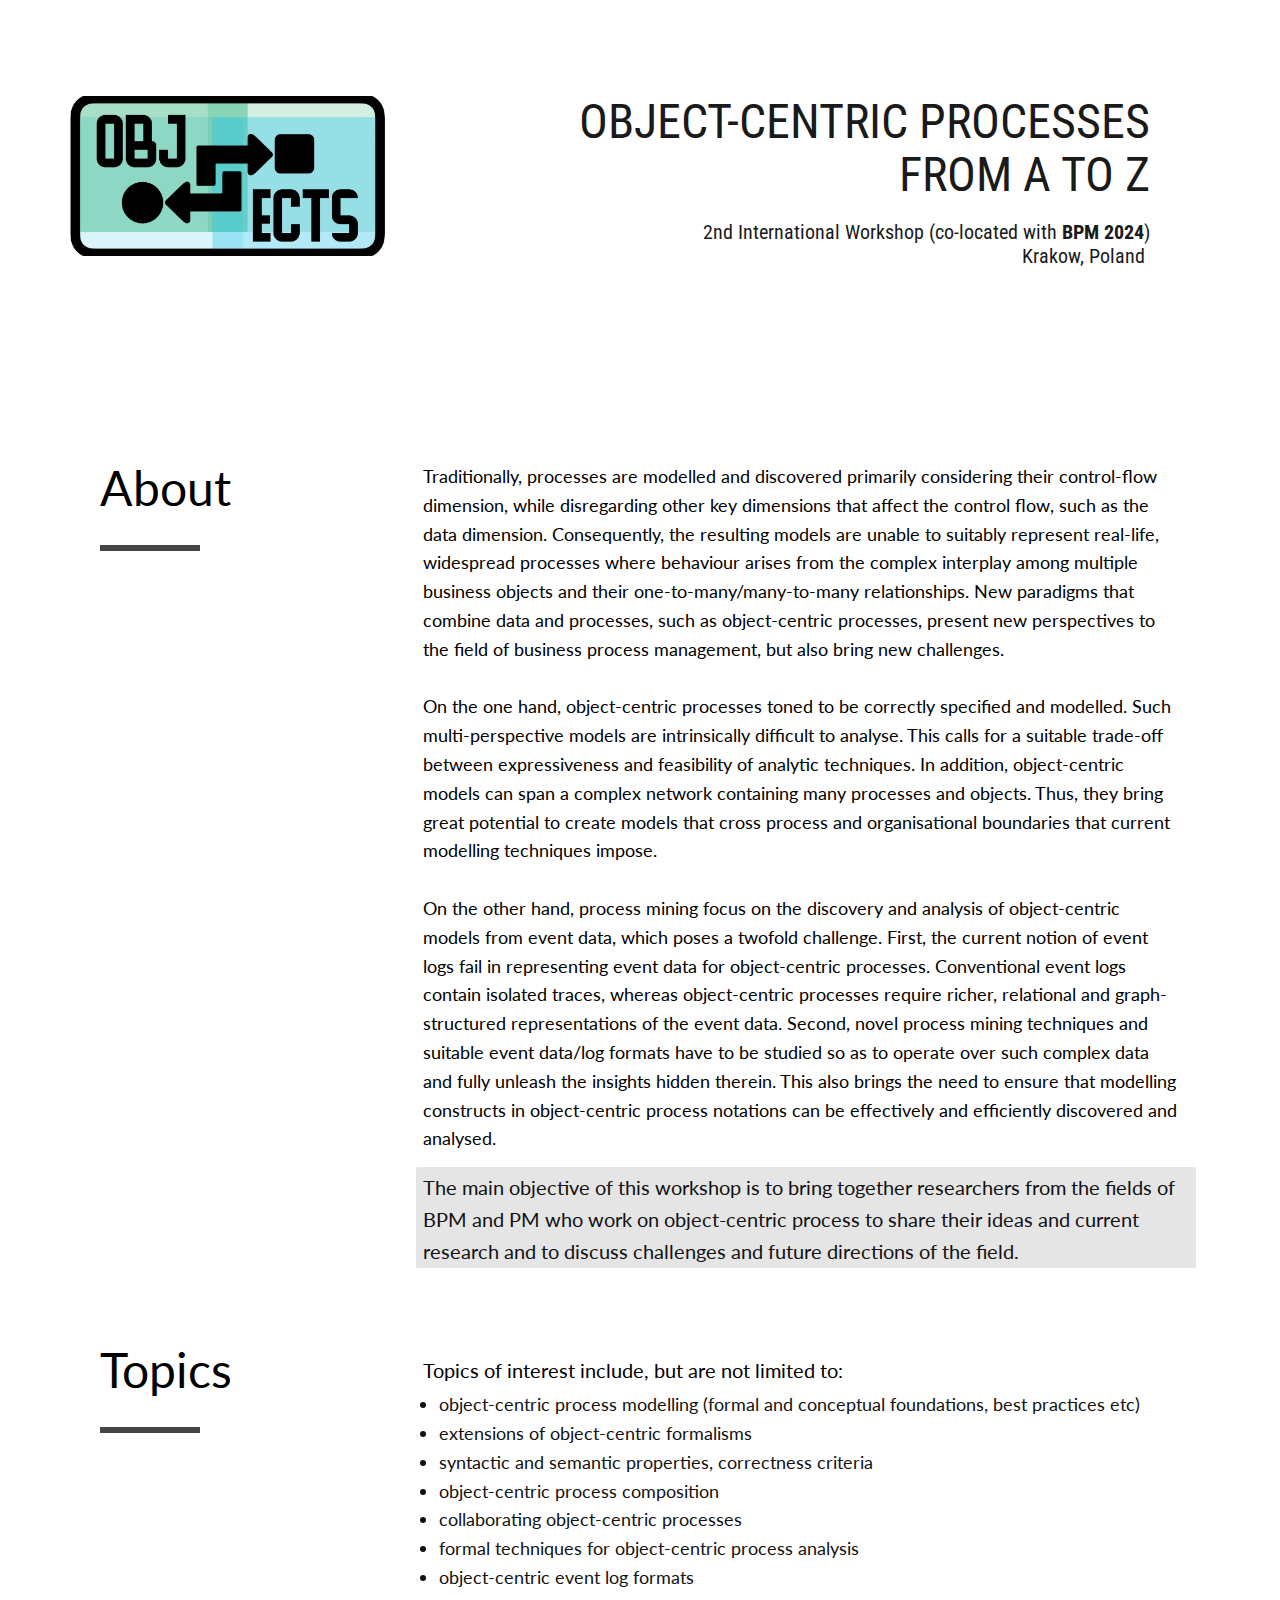
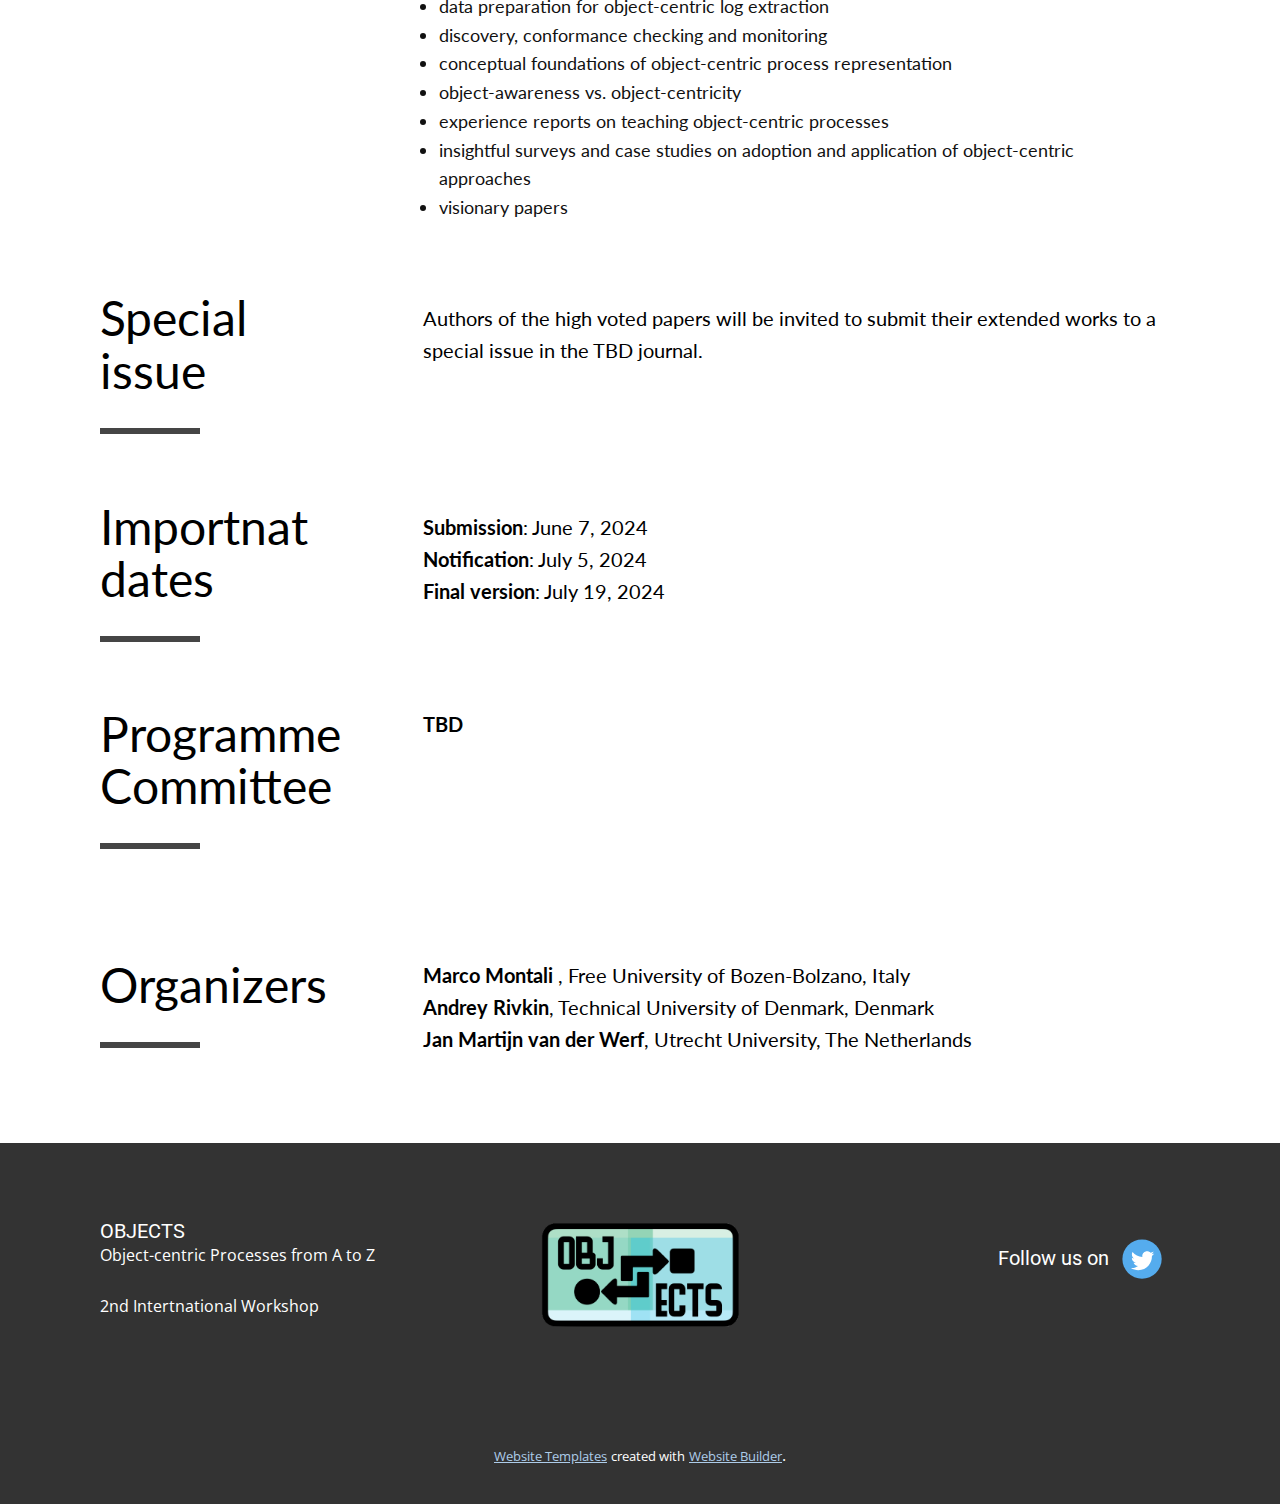
==== index.html @ bb9ee800 "objects webpage" ====
<!DOCTYPE html>
<html style="font-size: 16px;" lang="en"><head>
    <meta name="viewport" content="width=device-width, initial-scale=1.0">
    <meta charset="utf-8">
    <meta name="keywords" content="Object-centric processes from A to Z, About, Topics, Submission and publication, Special issue, Importnat dates, Importnat dates, ProgrammeCommittee, Organizers">
    <meta name="description" content="">
    <title>Home</title>
    <link rel="stylesheet" href="nicepage.css" media="screen">
<link rel="stylesheet" href="Home.css" media="screen">
    <script class="u-script" type="text/javascript" src="jquery.js" defer=""></script>
    <script class="u-script" type="text/javascript" src="nicepage.js" defer=""></script>
    <meta name="generator" content="Nicepage 5.3.2, nicepage.com">
    <link id="u-theme-google-font" rel="stylesheet" href="https://fonts.googleapis.com/css?family=Roboto:100,100i,300,300i,400,400i,500,500i,700,700i,900,900i|Open+Sans:300,300i,400,400i,500,500i,600,600i,700,700i,800,800i">
    <link id="u-page-google-font" rel="stylesheet" href="https://fonts.googleapis.com/css?family=Roboto+Condensed:300,300i,400,400i,700,700i|Lato:100,100i,300,300i,400,400i,700,700i,900,900i">
    
    
    
    
    
    
    
    
    
    <script type="application/ld+json">{
		"@context": "http://schema.org",
		"@type": "Organization",
		"name": "",
		"logo": "images/logo.png",
		"sameAs": [
				"https://facebook.com/name",
				"https://twitter.com/name",
				"https://www.instagram.com/name",
				"https://twitter.com/objects2023"
		]
}</script>
    <meta name="theme-color" content="#478ac9">
    <meta name="twitter:site" content="@">
    <meta name="twitter:card" content="summary_large_image">
    <meta name="twitter:title" content="Home">
    <meta name="twitter:description" content="">
    <meta property="og:title" content="Home">
    <meta property="og:type" content="website">
  </head>
  <body class="u-body u-xl-mode" data-lang="en">
    <section class="u-align-center u-clearfix u-section-1" id="sec-e2fb">
      <div class="u-clearfix u-sheet u-valign-middle-lg u-valign-middle-md u-valign-middle-xl u-sheet-1">
        <div class="u-clearfix u-expanded-width u-gutter-100 u-layout-wrap u-layout-wrap-1">
          <div class="u-layout" style="">
            <div class="u-layout-row" style="">
              <div class="u-align-left u-container-style u-layout-cell u-left-cell u-size-12-md u-size-12-sm u-size-12-xs u-size-18-lg u-size-18-xl u-size-xs-60 u-layout-cell-1" src="">
                <div class="u-container-layout u-container-layout-1" src="">
                  <img class="u-image u-image-1" src="images/logo.jpg" data-image-width="1723" data-image-height="901">
                </div>
              </div>
              <div class="u-align-right u-container-style u-layout-cell u-right-cell u-size-42-lg u-size-42-xl u-size-48-md u-size-48-sm u-size-48-xs u-size-xs-60 u-white u-layout-cell-2">
                <div class="u-container-layout u-container-layout-2">
                  <h2 class="u-custom-font u-font-roboto-condensed u-text u-text-default-lg u-text-default-md u-text-default-xl u-text-grey-90 u-text-1">Object-centric processes from A to Z</h2>
                  <h5 class="u-custom-font u-font-roboto-condensed u-text u-text-default-lg u-text-default-md u-text-default-sm u-text-default-xl u-text-grey-90 u-text-2">2nd International Workshop (co-located with <span style="font-weight: 700;">BPM 2024</span>)<br>Krakow, Poland&nbsp;
                  </h5>
                </div>
              </div>
            </div>
          </div>
        </div>
      </div>
    </section>
    <section class="u-clearfix u-section-2" id="sec-44ec">
      <div class="u-clearfix u-sheet u-sheet-1">
        <div class="u-clearfix u-expanded-width u-gutter-0 u-layout-wrap u-layout-wrap-1">
          <div class="u-layout">
            <div class="u-layout-row">
              <div class="u-container-style u-layout-cell u-left-cell u-size-17-xl u-size-19-lg u-size-19-md u-size-19-sm u-size-19-xs u-white u-layout-cell-1">
                <div class="u-container-layout u-container-layout-1">
                  <h2 class="u-custom-font u-font-lato u-text u-text-black u-text-1">About</h2>
                  <div class="u-border-6 u-border-grey-dark-1 u-line u-line-horizontal u-line-1"></div>
                </div>
              </div>
              <div class="u-container-style u-layout-cell u-right-cell u-size-41-lg u-size-41-md u-size-41-sm u-size-41-xs u-size-43-xl u-white u-layout-cell-2">
                <div class="u-container-layout u-container-layout-2">
                  <p class="u-custom-font u-font-lato u-text u-text-black u-text-2"> Traditionally, processes are modelled and discovered primarily considering their control-flow
dimension, while disregarding other key dimensions that affect the control flow, such as the data
dimension. Consequently, the resulting models are unable to suitably represent real-life,
widespread processes where behaviour arises from the complex interplay among multiple
business objects and their one-to-many/many-to-many relationships. ​New paradigms that
combine data and processes, such as object-centric processes, present new perspectives to the
field of business process management, but also bring new challenges.&nbsp;<br>
                    <br>On the one hand, object-centric processes toned to be correctly specified and modelled. Such
multi-perspective models are intrinsically difficult to analyse. This calls for a suitable trade-off
between expressiveness and feasibility of analytic techniques. In addition, object-centric models
can span a complex network containing many processes and objects. Thus, they bring great
potential to create models that cross process and organisational boundaries that current
modelling techniques impose.&nbsp;<br>
                    <br>On the other hand, process mining focus on the discovery and analysis of object-centric models
from event data, which poses a twofold challenge. First, the current notion of event logs fail in
representing event data for object-centric processes. Conventional event logs contain isolated
traces, whereas object-centric processes require richer, relational and graph-structured
representations of the event data. Second, novel process mining techniques and suitable event
data/log formats have to be studied so as to operate over such complex data and fully unleash
the insights hidden therein. This also brings the need to ensure that modelling constructs in
object-centric process notations can be effectively and efficiently discovered and analysed.&nbsp;<br>
                  </p>
                  <div class="u-container-style u-grey-10 u-group u-radius-2 u-shape-round u-group-1">
                    <div class="u-container-layout u-container-layout-3">
                      <p class="u-custom-font u-font-lato u-text u-text-3"> The main objective of this workshop is to bring together researchers from the fields of BPM and
PM who work on object-centric process to share their ideas and current research and to discuss
challenges and future directions of the field.&nbsp;<br>
                      </p>
                    </div>
                  </div>
                </div>
              </div>
            </div>
          </div>
        </div>
      </div>
    </section>
    <section class="u-clearfix u-section-3" id="sec-ef07">
      <div class="u-clearfix u-sheet u-valign-middle-xs u-sheet-1">
        <div class="u-clearfix u-expanded-width u-gutter-0 u-layout-wrap u-layout-wrap-1">
          <div class="u-layout">
            <div class="u-layout-row">
              <div class="u-container-style u-layout-cell u-left-cell u-size-17-xl u-size-21-lg u-size-21-md u-size-21-sm u-size-21-xs u-white u-layout-cell-1">
                <div class="u-container-layout u-container-layout-1">
                  <h2 class="u-custom-font u-font-lato u-text u-text-black u-text-1">Topics</h2>
                  <div class="u-border-6 u-border-grey-dark-1 u-line u-line-horizontal u-line-1"></div>
                </div>
              </div>
              <div class="u-container-style u-layout-cell u-right-cell u-size-39-lg u-size-39-md u-size-39-sm u-size-39-xs u-size-43-xl u-white u-layout-cell-2">
                <div class="u-container-layout u-container-layout-2">
                  <p class="u-custom-font u-font-lato u-text u-text-black u-text-2">Topics of interest include, but are not limited to:<br>
                  </p>
                  <ul class="u-custom-font u-font-lato u-text u-text-3">
                    <li> object-centric process modelling (formal and conceptual foundations, best practices etc)<br>
                    </li>
                    <li> extensions of object-centric formalisms<br>
                    </li>
                    <li> syntactic and semantic properties, correctness criteria</li>
                    <li>object-centric process composition</li>
                    <li>collaborating object-centric processes</li>
                    <li>formal techniques for object-centric process analysis</li>
                    <li>object-centric event log formats</li>
                    <li>data preparation for object-centric log extraction</li>
                    <li>discovery, conformance checking and monitoring</li>
                    <li>conceptual foundations of object-centric process representation</li>
                    <li>object-awareness vs. object-centricity</li>
                    <li>experience reports on teaching object-centric processes</li>
                    <li>insightful surveys and case studies on adoption and application of object-centric approaches&nbsp;&nbsp;</li>
                    <li>visionary papers&nbsp;</li>
                  </ul>
                </div>
              </div>
            </div>
          </div>
        </div>
      </div>
    </section>
    <section class="u-clearfix u-section-5" id="sec-98ea">
      <div class="u-clearfix u-sheet u-valign-middle-md u-valign-middle-xl u-sheet-1">
        <div class="u-clearfix u-expanded-width u-gutter-0 u-layout-wrap u-layout-wrap-1">
          <div class="u-layout">
            <div class="u-layout-row">
              <div class="u-container-style u-layout-cell u-left-cell u-size-17-xl u-size-21-lg u-size-21-md u-size-21-sm u-size-21-xs u-white u-layout-cell-1">
                <div class="u-container-layout u-container-layout-1">
                  <h2 class="u-custom-font u-font-lato u-text u-text-black u-text-1">Special issue</h2>
                  <div class="u-border-6 u-border-grey-dark-1 u-line u-line-horizontal u-line-1"></div>
                </div>
              </div>
              <div class="u-container-style u-layout-cell u-right-cell u-size-39-lg u-size-39-md u-size-39-sm u-size-39-xs u-size-43-xl u-white u-layout-cell-2">
                <div class="u-container-layout u-container-layout-2">
                  <p class="u-custom-font u-font-lato u-text u-text-black u-text-2"> Authors of the high voted papers will be invited to submit their extended works to a special issue
in the TBD journal.&nbsp;<br>
                  </p>
                </div>
              </div>
            </div>
          </div>
        </div>
      </div>
    </section>
  
    <section class="u-clearfix u-section-6" id="sec-ad74">
      <div class="u-clearfix u-sheet u-valign-middle-sm u-sheet-1">
        <div class="u-clearfix u-expanded-width u-gutter-0 u-layout-wrap u-layout-wrap-1">
          <div class="u-layout">
            <div class="u-layout-row">
              <div class="u-container-style u-layout-cell u-left-cell u-size-17-xl u-size-21-lg u-size-21-md u-size-21-sm u-size-21-xs u-white u-layout-cell-1">
                <div class="u-container-layout u-valign-bottom-sm u-container-layout-1">
                  <h2 class="u-align-left u-custom-font u-font-lato u-hidden-sm u-text u-text-black u-text-1">Importnat dates</h2>
                  <div class="u-border-6 u-border-grey-dark-1 u-line u-line-horizontal u-line-1"></div>
                </div>
              </div>
              <div class="u-container-style u-layout-cell u-right-cell u-size-39-lg u-size-39-md u-size-39-sm u-size-39-xs u-size-43-xl u-white u-layout-cell-2">
                <div class="u-container-layout u-valign-middle-sm u-container-layout-2">
                  <p class="u-custom-font u-font-lato u-text u-text-black u-text-3">
                    <span style="font-weight: 700;">Submission</span>: June 7, 2024<br>
                    <span style="font-weight: 700;">Notification</span>: July 5, 2024<br>
                    <span style="font-weight: 700;">Final</span>
                    <span style="font-weight: 700;">version</span>: July 19, 2024 
                  </p>
                </div>
              </div>
            </div>
          </div>
        </div>
      </div>
    </section>
    <section class="u-clearfix u-section-8" id="sec-b7a3">
      <div class="u-clearfix u-sheet u-valign-middle-sm u-sheet-1">
        <div class="u-clearfix u-expanded-width u-gutter-0 u-layout-wrap u-layout-wrap-1">
          <div class="u-layout">
            <div class="u-layout-row">
              <div class="u-container-style u-layout-cell u-left-cell u-size-17-xl u-size-21-lg u-size-21-md u-size-21-sm u-size-21-xs u-white u-layout-cell-1">
                <div class="u-container-layout u-valign-bottom-sm u-container-layout-1">
                  <h2 class="u-custom-font u-font-lato u-text u-text-black u-text-1">Programme<br>Committee</h2>
                  <div class="u-border-6 u-border-grey-dark-1 u-line u-line-horizontal u-line-1"></div>
                </div>
              </div>
              <div class="u-container-style u-layout-cell u-right-cell u-size-39-lg u-size-39-md u-size-39-sm u-size-39-xs u-size-43-xl u-white u-layout-cell-2">
                <div class="u-container-layout u-valign-middle-sm u-container-layout-2">
                  <p class="u-custom-font u-font-lato u-text u-text-black u-text-2">
                    <p class="u-custom-font u-font-lato u-text u-text-black u-text-2"> <span style="font-weight: 700;">TBD</span><br>
                  </p>
                </div>
              </div>
            </div>
          </div>
        </div>
      </div>
    </section>
    <section class="u-clearfix u-section-8" id="sec-f59b">
      <div class="u-clearfix u-sheet u-valign-middle-sm u-sheet-1">
        <div class="u-clearfix u-expanded-width u-gutter-0 u-layout-wrap u-layout-wrap-1">
          <div class="u-layout">
            <div class="u-layout-row">
              <div class="u-container-style u-layout-cell u-left-cell u-size-17-xl u-size-21-lg u-size-21-md u-size-21-sm u-size-21-xs u-white u-layout-cell-1">
                <div class="u-container-layout u-valign-bottom-sm u-container-layout-1">
                  <h2 class="u-custom-font u-font-lato u-text u-text-black u-text-1">Organizers</h2>
                  <div class="u-border-6 u-border-grey-dark-1 u-line u-line-horizontal u-line-1"></div>
                </div>
              </div>
              <div class="u-container-style u-layout-cell u-right-cell u-size-39-lg u-size-39-md u-size-39-sm u-size-39-xs u-size-43-xl u-white u-layout-cell-2">
                <div class="u-container-layout u-valign-middle-sm u-container-layout-2">
                  <p class="u-custom-font u-font-lato u-text u-text-black u-text-2">
                    <span style="font-weight: 700;"></span>
                    <span style="font-weight: 700;">Marco Montali </span>, Free University of Bozen-Bolzano, Italy<br>
                    <span style="font-weight: 700;">Andrey Rivkin</span>, Technical University of Denmark, Denmark<br>
                    <span style="font-weight: 700;">Jan Martijn van der Werf</span>, Utrecht University, The Netherlands&nbsp;
                  </p>
                </div>
              </div>
            </div>
          </div>
        </div>
      </div>
    </section>
    
    
    <footer class="u-clearfix u-footer u-grey-80" id="sec-a27a"><div class="u-clearfix u-sheet u-sheet-1">
        <div class="u-clearfix u-expanded-width u-gutter-30 u-layout-wrap u-layout-wrap-1">
          <div class="u-gutter-0 u-layout">
            <div class="u-layout-row">
              <div class="u-align-center-sm u-align-center-xs u-align-left-md u-align-left-xl u-container-style u-layout-cell u-left-cell u-size-20 u-size-30-md u-layout-cell-1">
                <div class="u-container-layout u-container-layout-1"><!--position-->
                  <div data-position="" class="u-position u-position-1"><!--block-->
                    <div class="u-block">
                      <div class="u-block-container u-clearfix"><!--block_header-->
                        <h5 class="u-block-header u-text"><!--block_header_content--> OBJECTS&nbsp;<!--/block_header_content--></h5><!--/block_header--><!--block_content-->
                        <div class="u-block-content u-text"><!--block_content_content--> Object-centric Processes from A to Z<br>
                          <br>2nd Intertnational Workshop<!--/block_content_content-->
                        </div><!--/block_content-->
                      </div>
                    </div><!--/block-->
                  </div><!--/position-->
                </div>
              </div>
              <div class="u-align-center-sm u-align-right-md u-container-style u-layout-cell u-size-20 u-size-30-md u-layout-cell-2">
                <div class="u-container-layout u-valign-middle u-container-layout-2">
                  <a href="https://nicepage.com" class="u-image u-logo u-image-1" data-image-width="531" data-image-height="276">
                    <img src="images/logo.png" class="u-logo-image u-logo-image-1">
                  </a>
                </div>
              </div>
              <div class="u-align-center-sm u-align-center-xs u-align-left-md u-align-right-lg u-align-right-xl u-container-style u-layout-cell u-right-cell u-size-20 u-size-30-md u-layout-cell-3">
                <div class="u-container-layout u-container-layout-3">
                  <div class="u-social-icons u-spacing-10 u-social-icons-1">
                    <a class="u-social-url" title="OBJECTS 2023" target="_blank" href="https://twitter.com/objects2023"><span class="u-icon u-social-icon u-social-twitter u-icon-1"><svg class="u-svg-link" preserveAspectRatio="xMidYMin slice" viewBox="0 0 112 112" style=""><use xmlns:xlink="http://www.w3.org/1999/xlink" xlink:href="#svg-017b"></use></svg><svg class="u-svg-content" viewBox="0 0 112 112" x="0" y="0" id="svg-017b"><circle fill="currentColor" class="st0" cx="56.1" cy="56.1" r="55"></circle><path fill="#FFFFFF" d="M83.8,47.3c0,0.6,0,1.2,0,1.7c0,17.7-13.5,38.2-38.2,38.2C38,87.2,31,85,25,81.2c1,0.1,2.1,0.2,3.2,0.2
      c6.3,0,12.1-2.1,16.7-5.7c-5.9-0.1-10.8-4-12.5-9.3c0.8,0.2,1.7,0.2,2.5,0.2c1.2,0,2.4-0.2,3.5-0.5c-6.1-1.2-10.8-6.7-10.8-13.1
      c0-0.1,0-0.1,0-0.2c1.8,1,3.9,1.6,6.1,1.7c-3.6-2.4-6-6.5-6-11.2c0-2.5,0.7-4.8,1.8-6.7c6.6,8.1,16.5,13.5,27.6,14
      c-0.2-1-0.3-2-0.3-3.1c0-7.4,6-13.4,13.4-13.4c3.9,0,7.3,1.6,9.8,4.2c3.1-0.6,5.9-1.7,8.5-3.3c-1,3.1-3.1,5.8-5.9,7.4
      c2.7-0.3,5.3-1,7.7-2.1C88.7,43,86.4,45.4,83.8,47.3z"></path></svg></span>
                    </a>
                  </div><!--position-->
                  <div data-position="" class="u-position u-position-2"><!--block--><!--/block--></div><!--/position--><!--position-->
                  <div data-position="" class="u-position u-position-3"><!--block-->
                    <div class="u-block">
                      <div class="u-block-container u-clearfix"><!--block_header-->
                        <h5 class="u-block-header u-text"><!--block_header_content-->Follow us on<!--/block_header_content--></h5><!--/block_header--><!--block_content-->
                        <div class="u-block-content u-text"><!--block_content_content--><!--/block_content_content--></div><!--/block_content-->
                      </div>
                    </div><!--/block-->
                  </div><!--/position-->
                </div>
              </div>
            </div>
          </div>
        </div>
      </div></footer>
    <section class="u-backlink u-clearfix u-grey-80">
      <a class="u-link" href="https://nicepage.com/website-templates" target="_blank">
        <span>Website Templates</span>
      </a>
      <p class="u-text">
        <span>created with</span>
      </p>
      <a class="u-link" href="https://nicepage.one" target="_blank">
        <span>Website Builder</span>
      </a>. 
    </section>
  
</body></html>
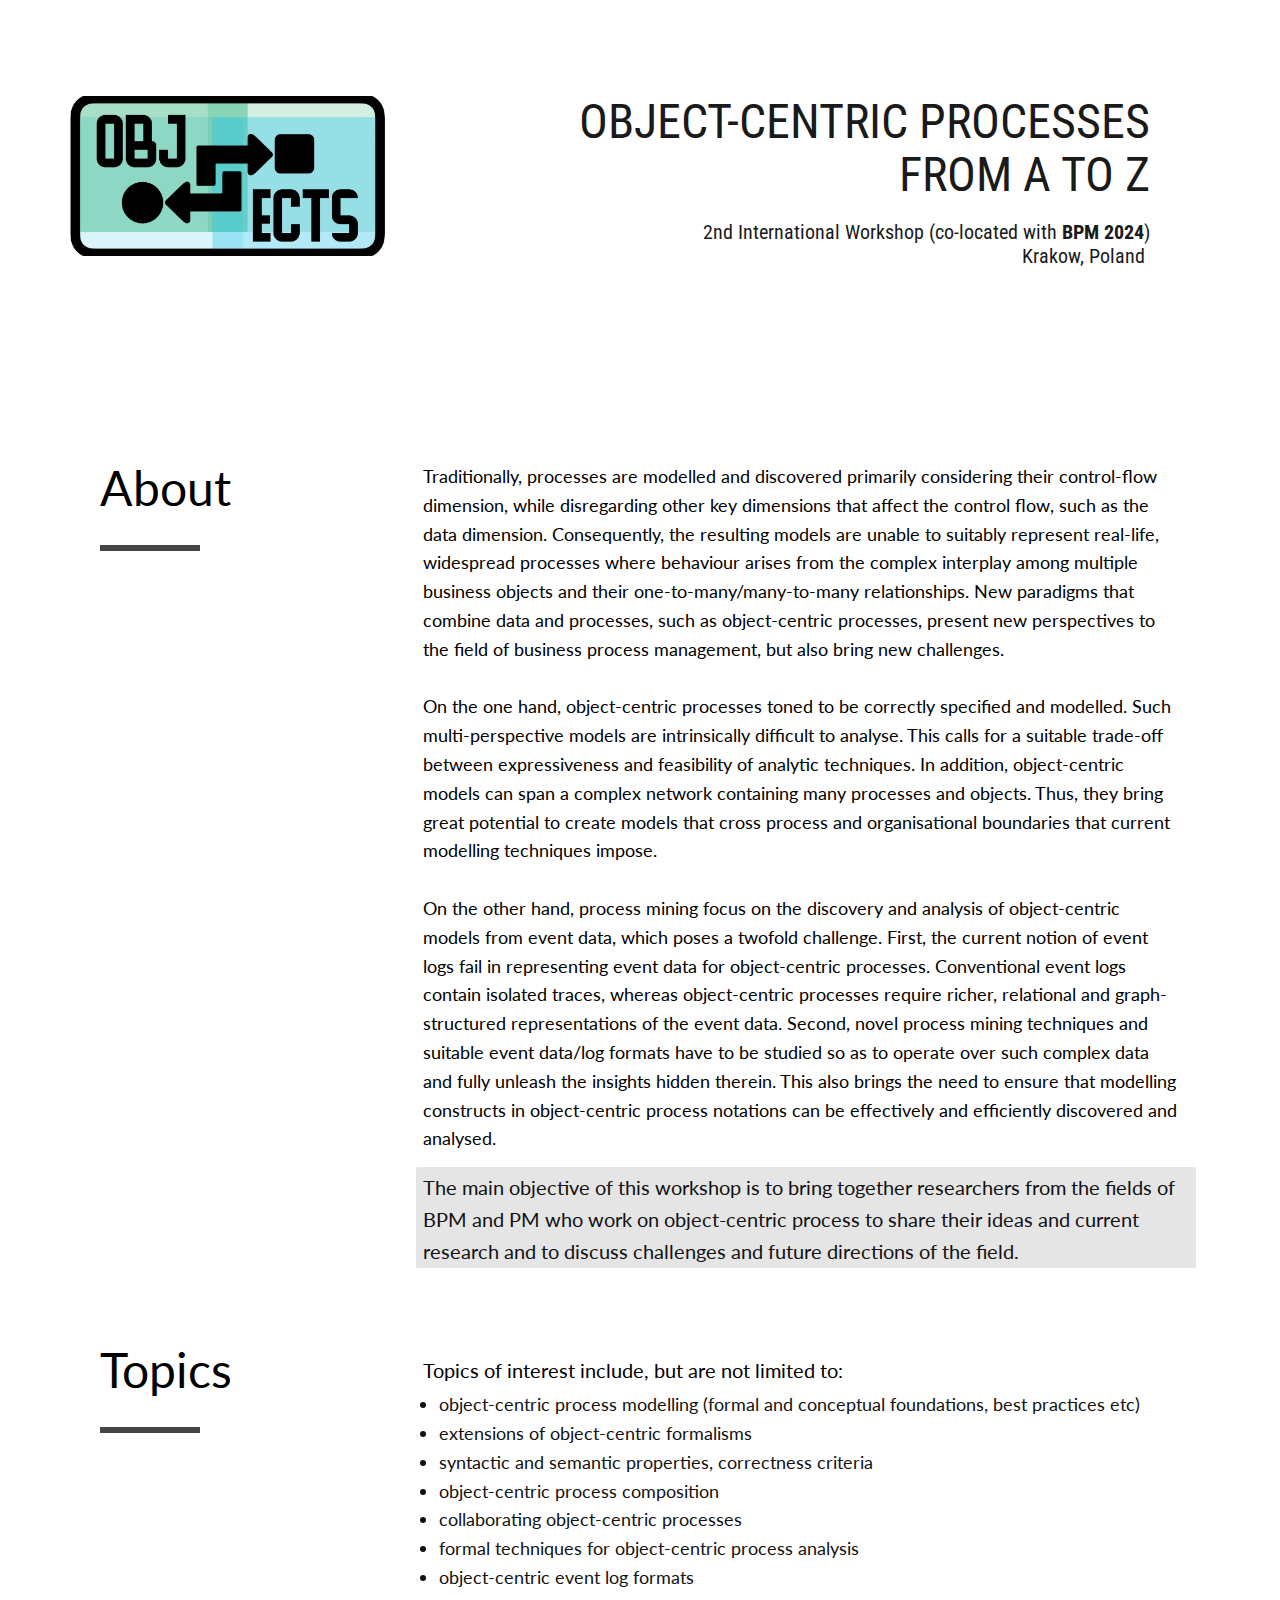
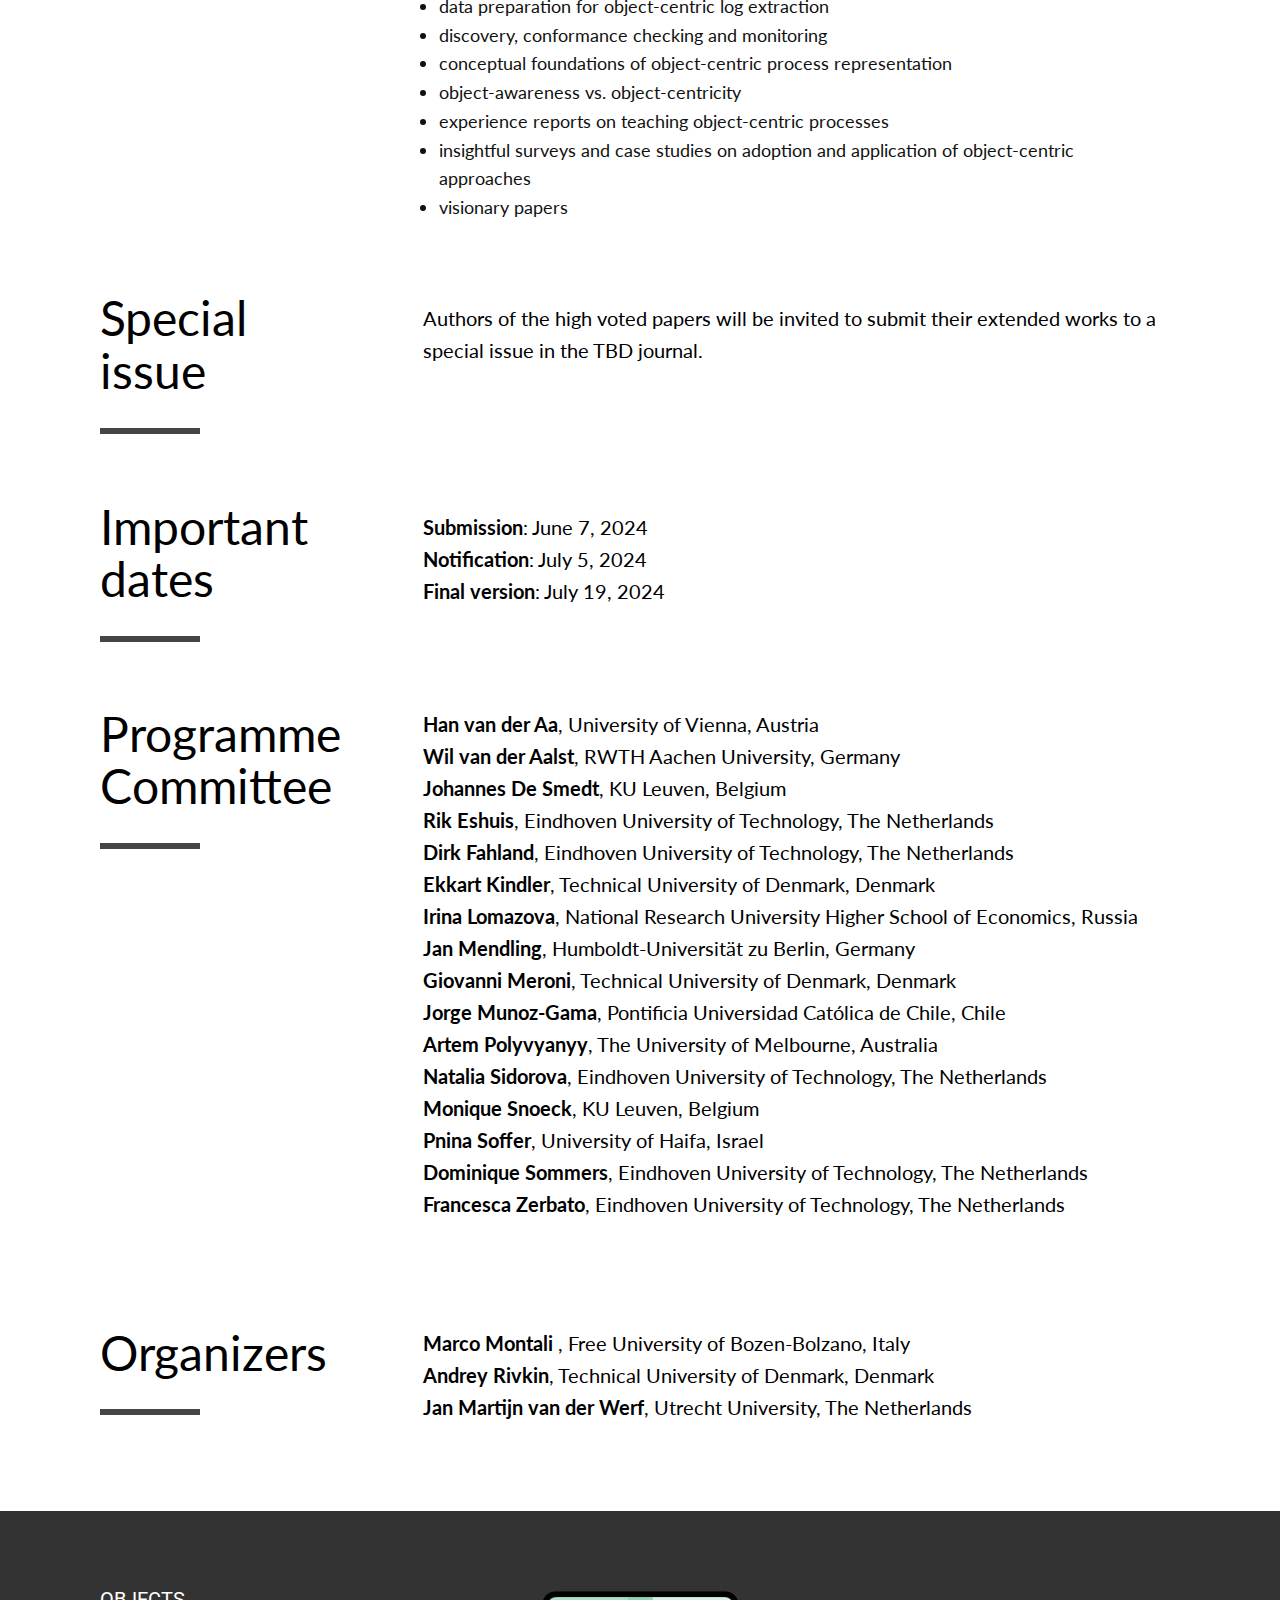
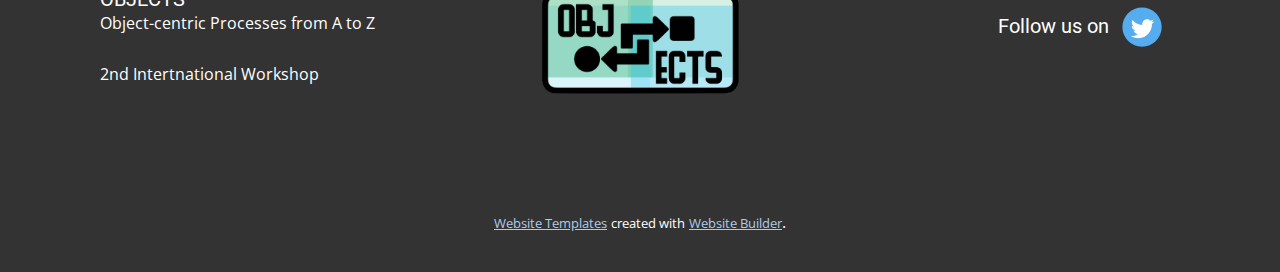
==== commit b7dd8b6c: "Update index.html" ====
--- a/index.html
+++ b/index.html
@@ -27,10 +27,7 @@
 		"name": "",
 		"logo": "images/logo.png",
 		"sameAs": [
-				"https://facebook.com/name",
-				"https://twitter.com/name",
-				"https://www.instagram.com/name",
-				"https://twitter.com/objects2023"
+				"https://x.com/objectsBPM"
 		]
 }</script>
     <meta name="theme-color" content="#478ac9">
@@ -185,7 +182,7 @@
             <div class="u-layout-row">
               <div class="u-container-style u-layout-cell u-left-cell u-size-17-xl u-size-21-lg u-size-21-md u-size-21-sm u-size-21-xs u-white u-layout-cell-1">
                 <div class="u-container-layout u-valign-bottom-sm u-container-layout-1">
-                  <h2 class="u-align-left u-custom-font u-font-lato u-hidden-sm u-text u-text-black u-text-1">Importnat dates</h2>
+                  <h2 class="u-align-left u-custom-font u-font-lato u-hidden-sm u-text u-text-black u-text-1">Important dates</h2>
                   <div class="u-border-6 u-border-grey-dark-1 u-line u-line-horizontal u-line-1"></div>
                 </div>
               </div>
@@ -218,7 +215,23 @@
               <div class="u-container-style u-layout-cell u-right-cell u-size-39-lg u-size-39-md u-size-39-sm u-size-39-xs u-size-43-xl u-white u-layout-cell-2">
                 <div class="u-container-layout u-valign-middle-sm u-container-layout-2">
                   <p class="u-custom-font u-font-lato u-text u-text-black u-text-2">
-                    <p class="u-custom-font u-font-lato u-text u-text-black u-text-2"> <span style="font-weight: 700;">TBD</span><br>
+                    <span style="font-weight: 700;"></span>
+                    <span style="font-weight: 700;">Han van der Aa</span>, University of Vienna, Austria<br>
+                    <span style="font-weight: 700;">Wil van der Aalst</span>, RWTH Aachen University, Germany<br>
+                    <span style="font-weight: 700;">Johannes De Smedt</span>, KU Leuven, Belgium<br>
+                    <span style="font-weight: 700;">Rik Eshuis</span>, Eindhoven University of Technology, The Netherlands<br>
+                    <span style="font-weight: 700;">Dirk Fahland</span>, Eindhoven University of Technology, The Netherlands<br>
+                    <span style="font-weight: 700;">Ekkart Kindler</span>, Technical University of Denmark, Denmark<br>
+                    <span style="font-weight: 700;">Irina Lomazova</span>, National Research University Higher School of Economics, Russia<br>
+                    <span style="font-weight: 700;">Jan Mendling</span>, Humboldt-Universität zu Berlin, Germany<br>
+                    <span style="font-weight: 700;">Giovanni Meroni</span>, Technical University of Denmark, Denmark<br>
+                    <span style="font-weight: 700;">Jorge Munoz-Gama</span>, Pontificia Universidad Católica de Chile, Chile<br>
+                    <span style="font-weight: 700;">Artem Polyvyanyy</span>, The University of Melbourne, Australia<br>
+                    <span style="font-weight: 700;">Natalia Sidorova</span>, Eindhoven University of Technology, The Netherlands<br>
+                    <span style="font-weight: 700;">Monique Snoeck</span>, KU Leuven, Belgium<br>
+                    <span style="font-weight: 700;">Pnina Soffer</span>, University of Haifa, Israel<br>
+                    <span style="font-weight: 700;">Dominique Sommers</span>, Eindhoven University of Technology, The Netherlands<br>
+                    <span style="font-weight: 700;">Francesca Zerbato</span>, Eindhoven University of Technology, The Netherlands&nbsp;
                   </p>
                 </div>
               </div>
@@ -283,7 +296,7 @@
               <div class="u-align-center-sm u-align-center-xs u-align-left-md u-align-right-lg u-align-right-xl u-container-style u-layout-cell u-right-cell u-size-20 u-size-30-md u-layout-cell-3">
                 <div class="u-container-layout u-container-layout-3">
                   <div class="u-social-icons u-spacing-10 u-social-icons-1">
-                    <a class="u-social-url" title="OBJECTS 2023" target="_blank" href="https://twitter.com/objects2023"><span class="u-icon u-social-icon u-social-twitter u-icon-1"><svg class="u-svg-link" preserveAspectRatio="xMidYMin slice" viewBox="0 0 112 112" style=""><use xmlns:xlink="http://www.w3.org/1999/xlink" xlink:href="#svg-017b"></use></svg><svg class="u-svg-content" viewBox="0 0 112 112" x="0" y="0" id="svg-017b"><circle fill="currentColor" class="st0" cx="56.1" cy="56.1" r="55"></circle><path fill="#FFFFFF" d="M83.8,47.3c0,0.6,0,1.2,0,1.7c0,17.7-13.5,38.2-38.2,38.2C38,87.2,31,85,25,81.2c1,0.1,2.1,0.2,3.2,0.2
+                    <a class="u-social-url" title="OBJECTS 2024" target="_blank" href="https://x.com/objectsBPM"><span class="u-icon u-social-icon u-social-twitter u-icon-1"><svg class="u-svg-link" preserveAspectRatio="xMidYMin slice" viewBox="0 0 112 112" style=""><use xmlns:xlink="http://www.w3.org/1999/xlink" xlink:href="#svg-017b"></use></svg><svg class="u-svg-content" viewBox="0 0 112 112" x="0" y="0" id="svg-017b"><circle fill="currentColor" class="st0" cx="56.1" cy="56.1" r="55"></circle><path fill="#FFFFFF" d="M83.8,47.3c0,0.6,0,1.2,0,1.7c0,17.7-13.5,38.2-38.2,38.2C38,87.2,31,85,25,81.2c1,0.1,2.1,0.2,3.2,0.2
       c6.3,0,12.1-2.1,16.7-5.7c-5.9-0.1-10.8-4-12.5-9.3c0.8,0.2,1.7,0.2,2.5,0.2c1.2,0,2.4-0.2,3.5-0.5c-6.1-1.2-10.8-6.7-10.8-13.1
       c0-0.1,0-0.1,0-0.2c1.8,1,3.9,1.6,6.1,1.7c-3.6-2.4-6-6.5-6-11.2c0-2.5,0.7-4.8,1.8-6.7c6.6,8.1,16.5,13.5,27.6,14
       c-0.2-1-0.3-2-0.3-3.1c0-7.4,6-13.4,13.4-13.4c3.9,0,7.3,1.6,9.8,4.2c3.1-0.6,5.9-1.7,8.5-3.3c-1,3.1-3.1,5.8-5.9,7.4
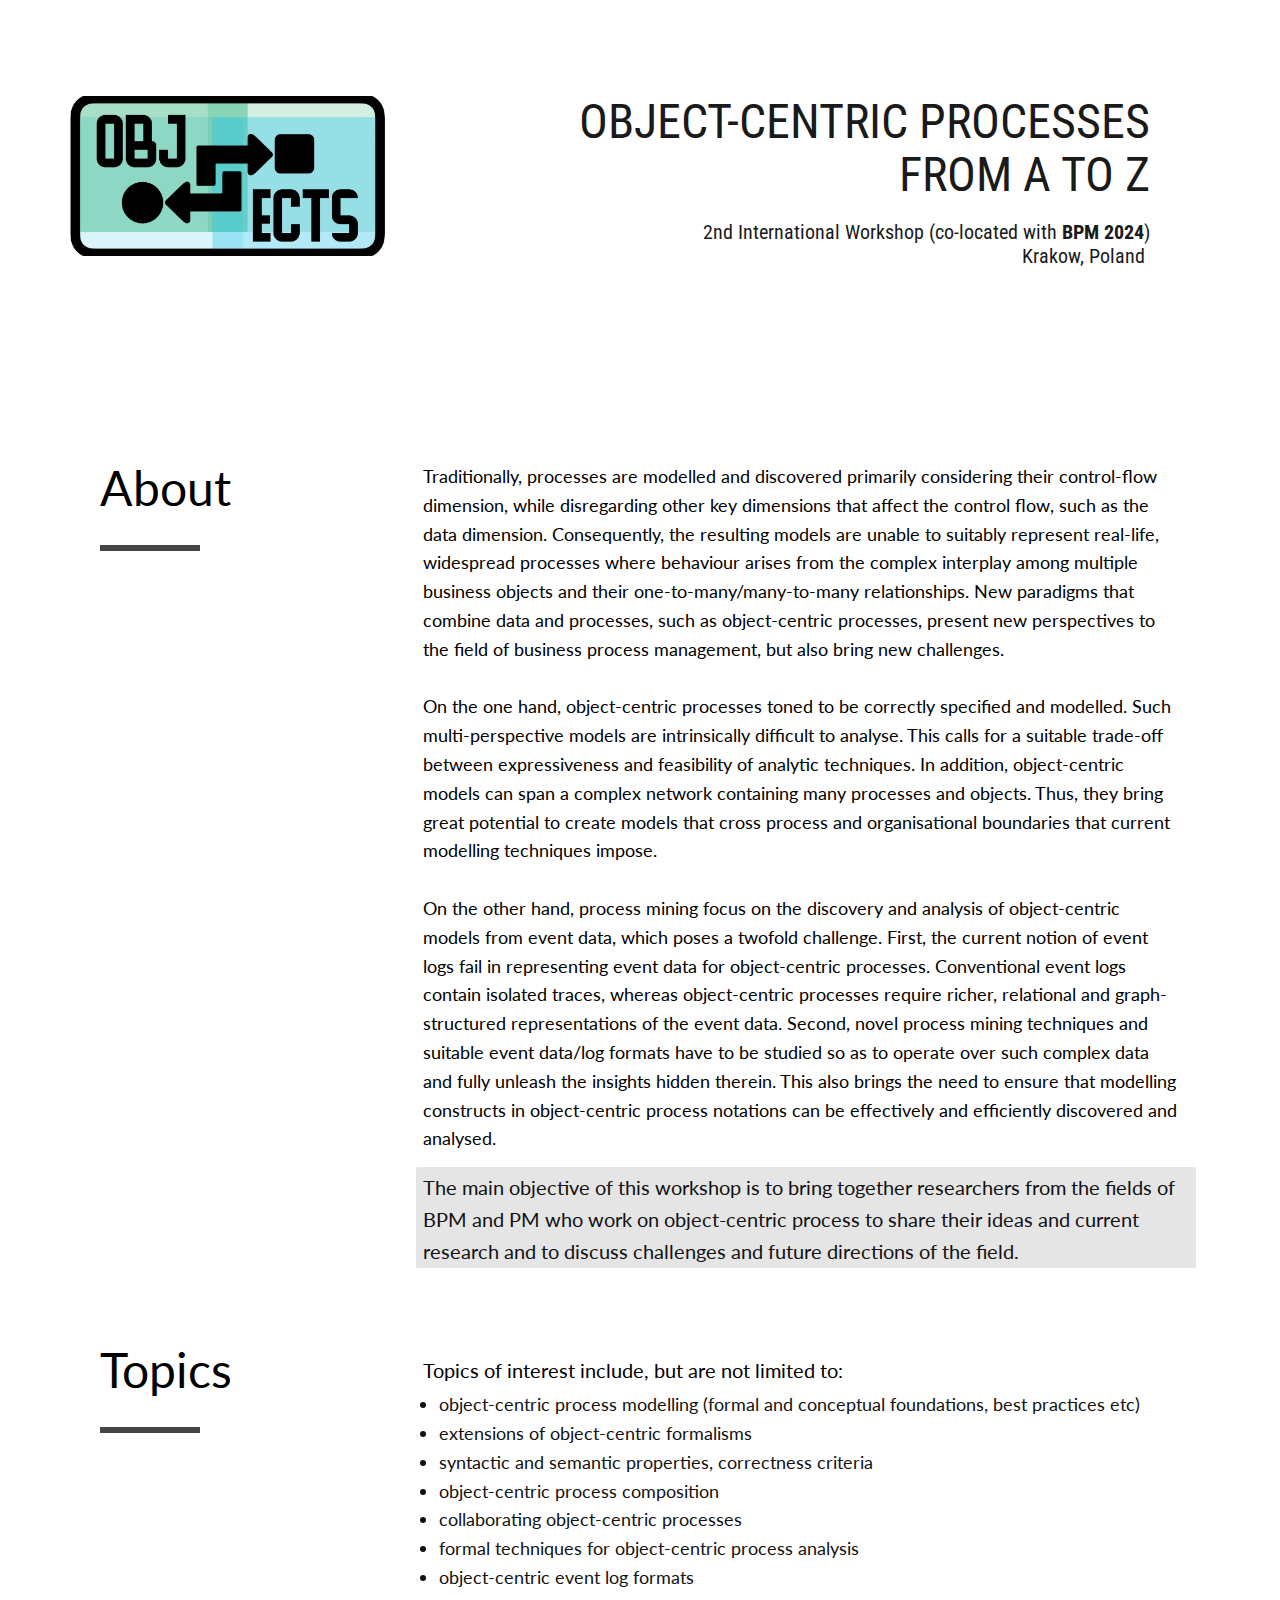
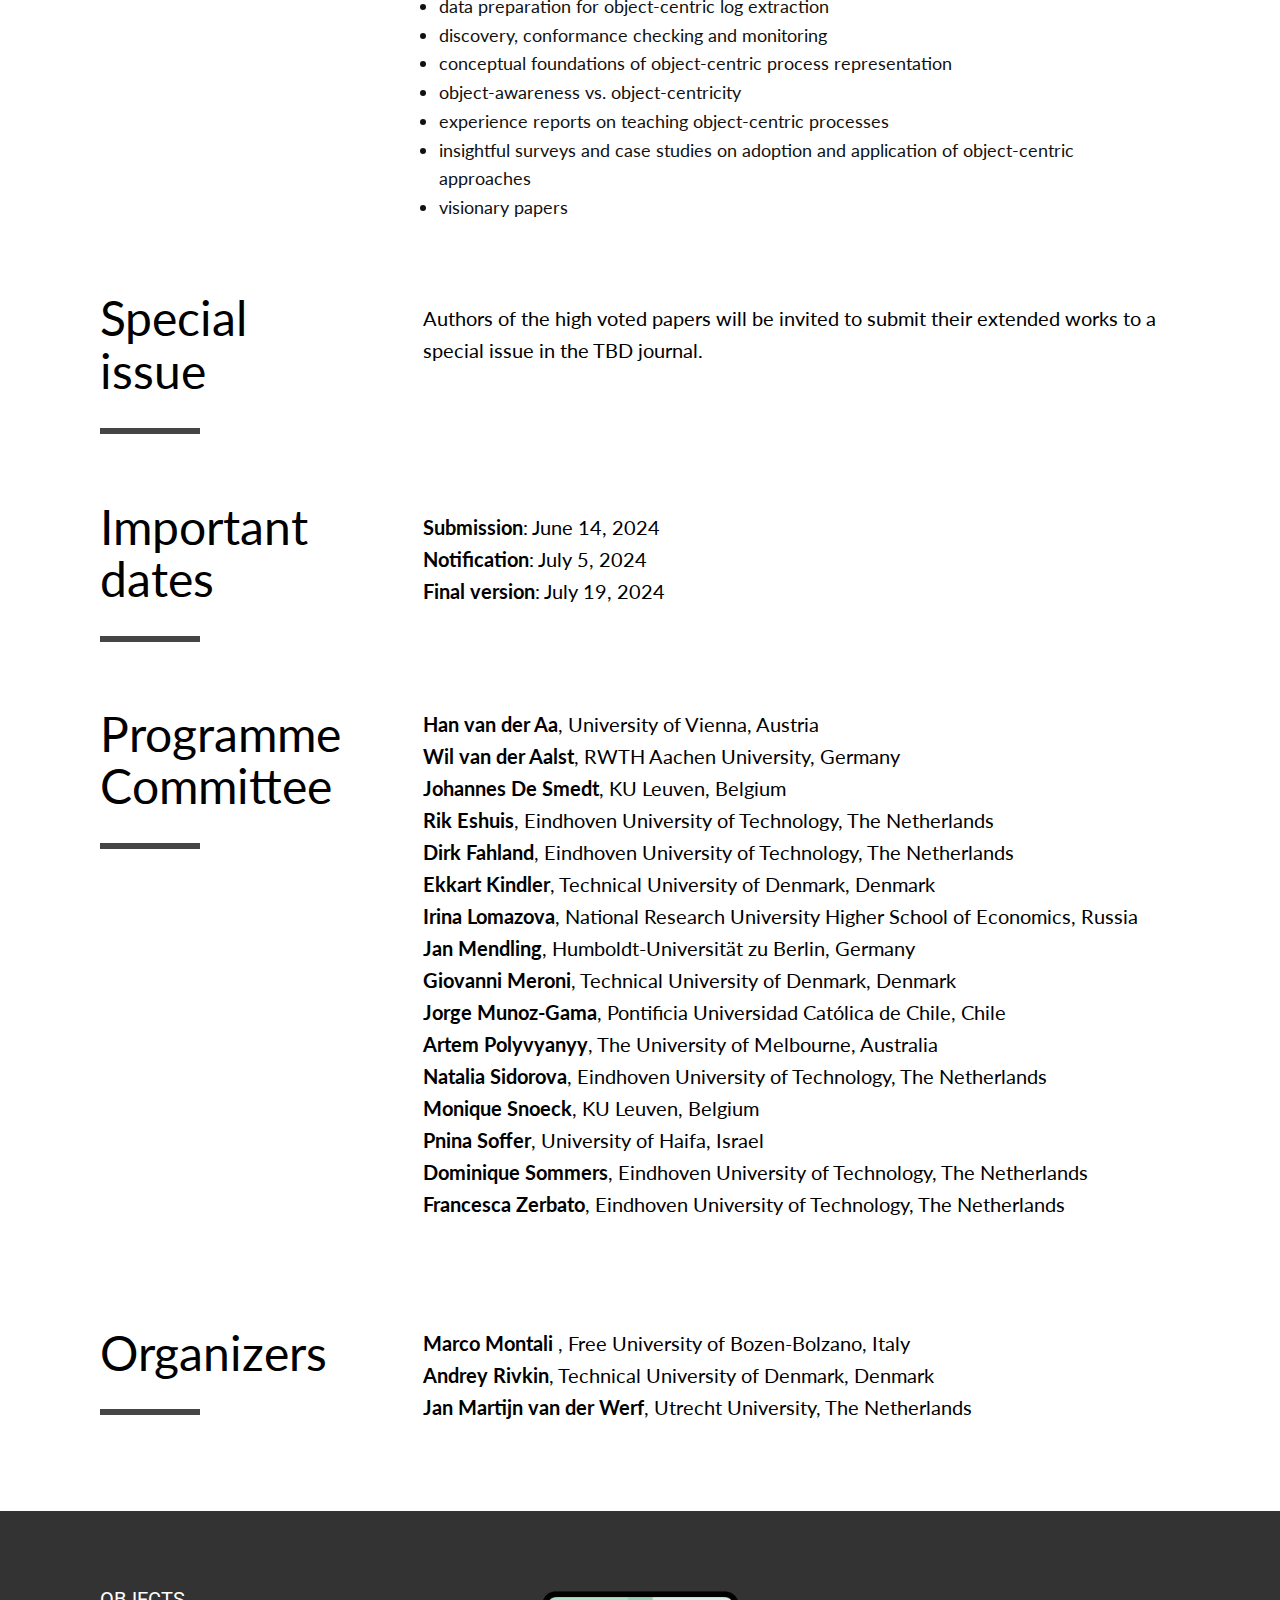
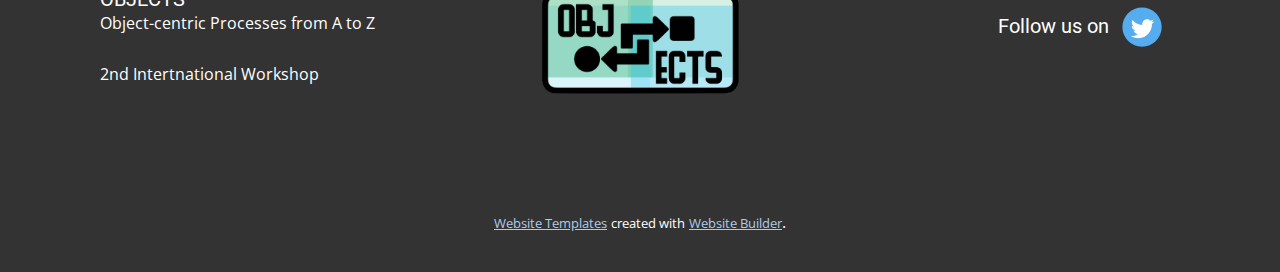
==== commit 9c25ba53: "Update index.html" ====
--- a/index.html
+++ b/index.html
@@ -189,7 +189,7 @@
               <div class="u-container-style u-layout-cell u-right-cell u-size-39-lg u-size-39-md u-size-39-sm u-size-39-xs u-size-43-xl u-white u-layout-cell-2">
                 <div class="u-container-layout u-valign-middle-sm u-container-layout-2">
                   <p class="u-custom-font u-font-lato u-text u-text-black u-text-3">
-                    <span style="font-weight: 700;">Submission</span>: June 7, 2024<br>
+                    <span style="font-weight: 700;">Submission</span>: June 14, 2024<br>
                     <span style="font-weight: 700;">Notification</span>: July 5, 2024<br>
                     <span style="font-weight: 700;">Final</span>
                     <span style="font-weight: 700;">version</span>: July 19, 2024 
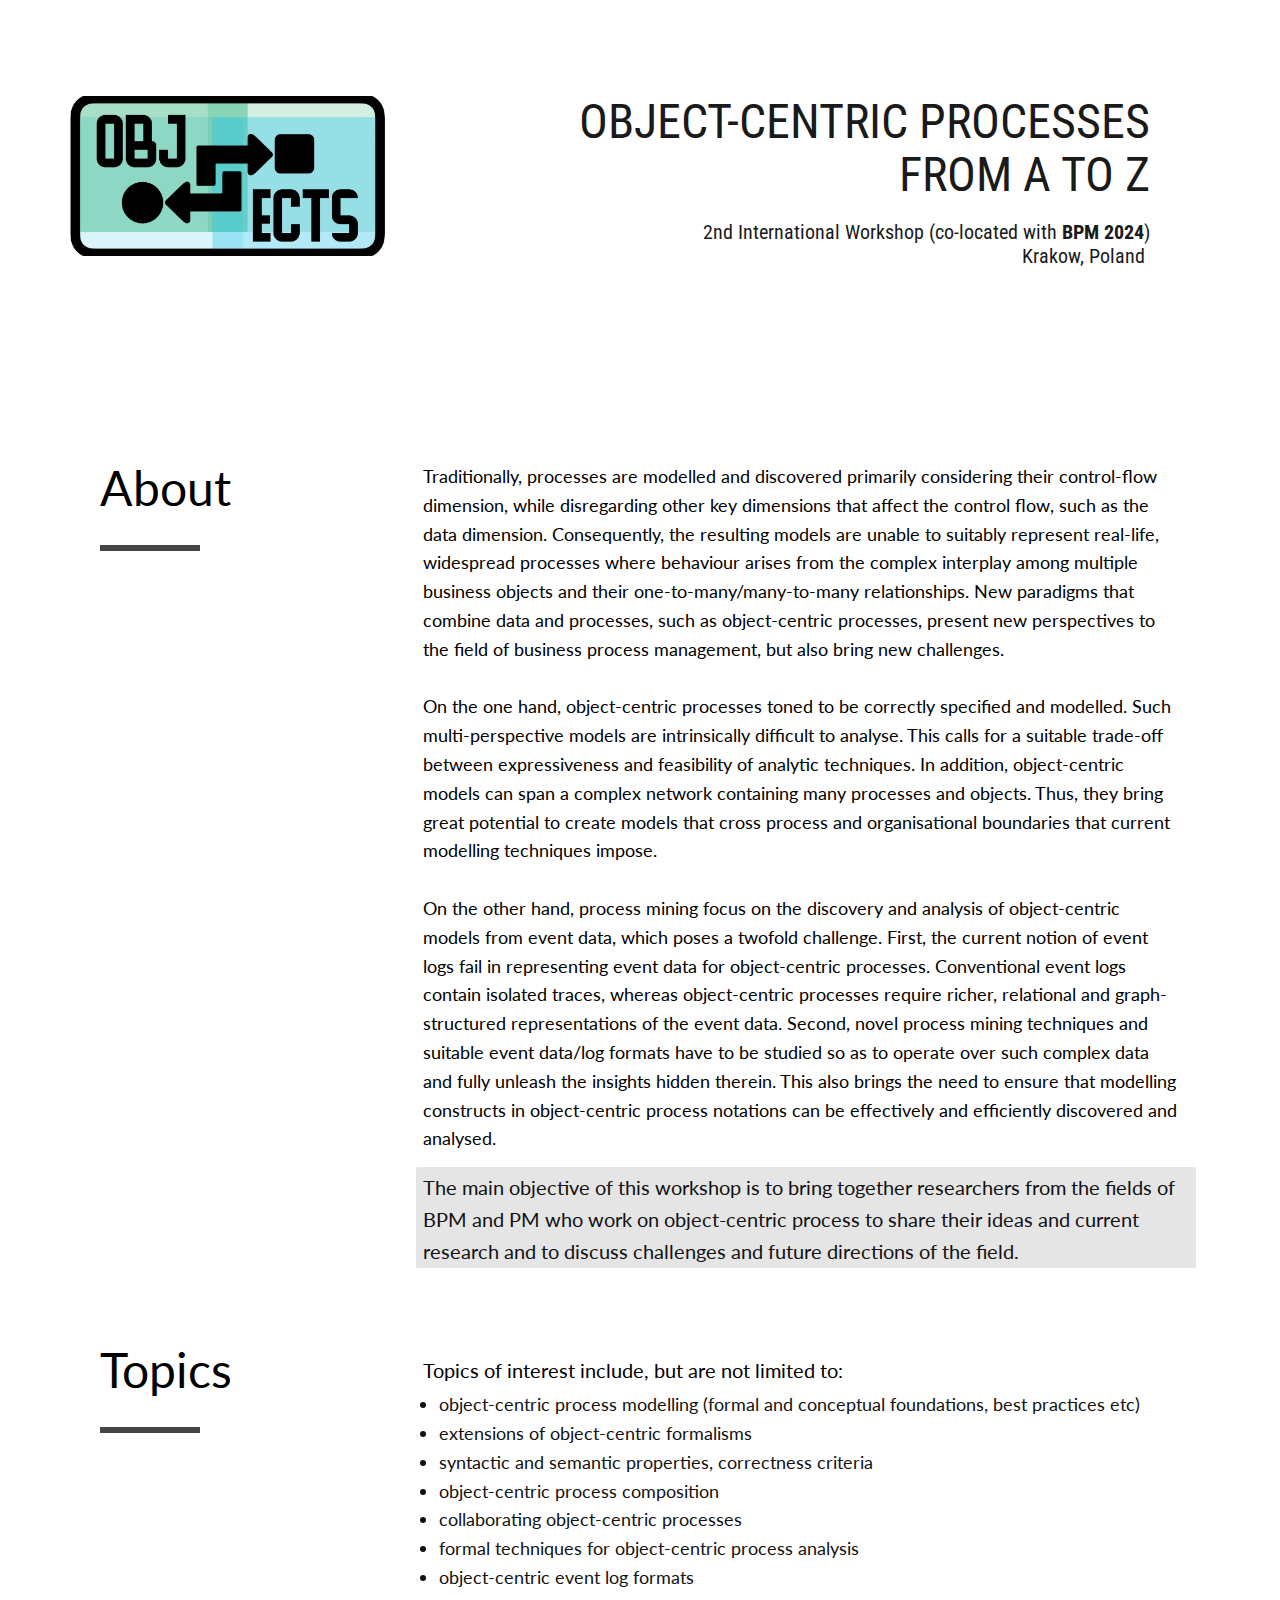
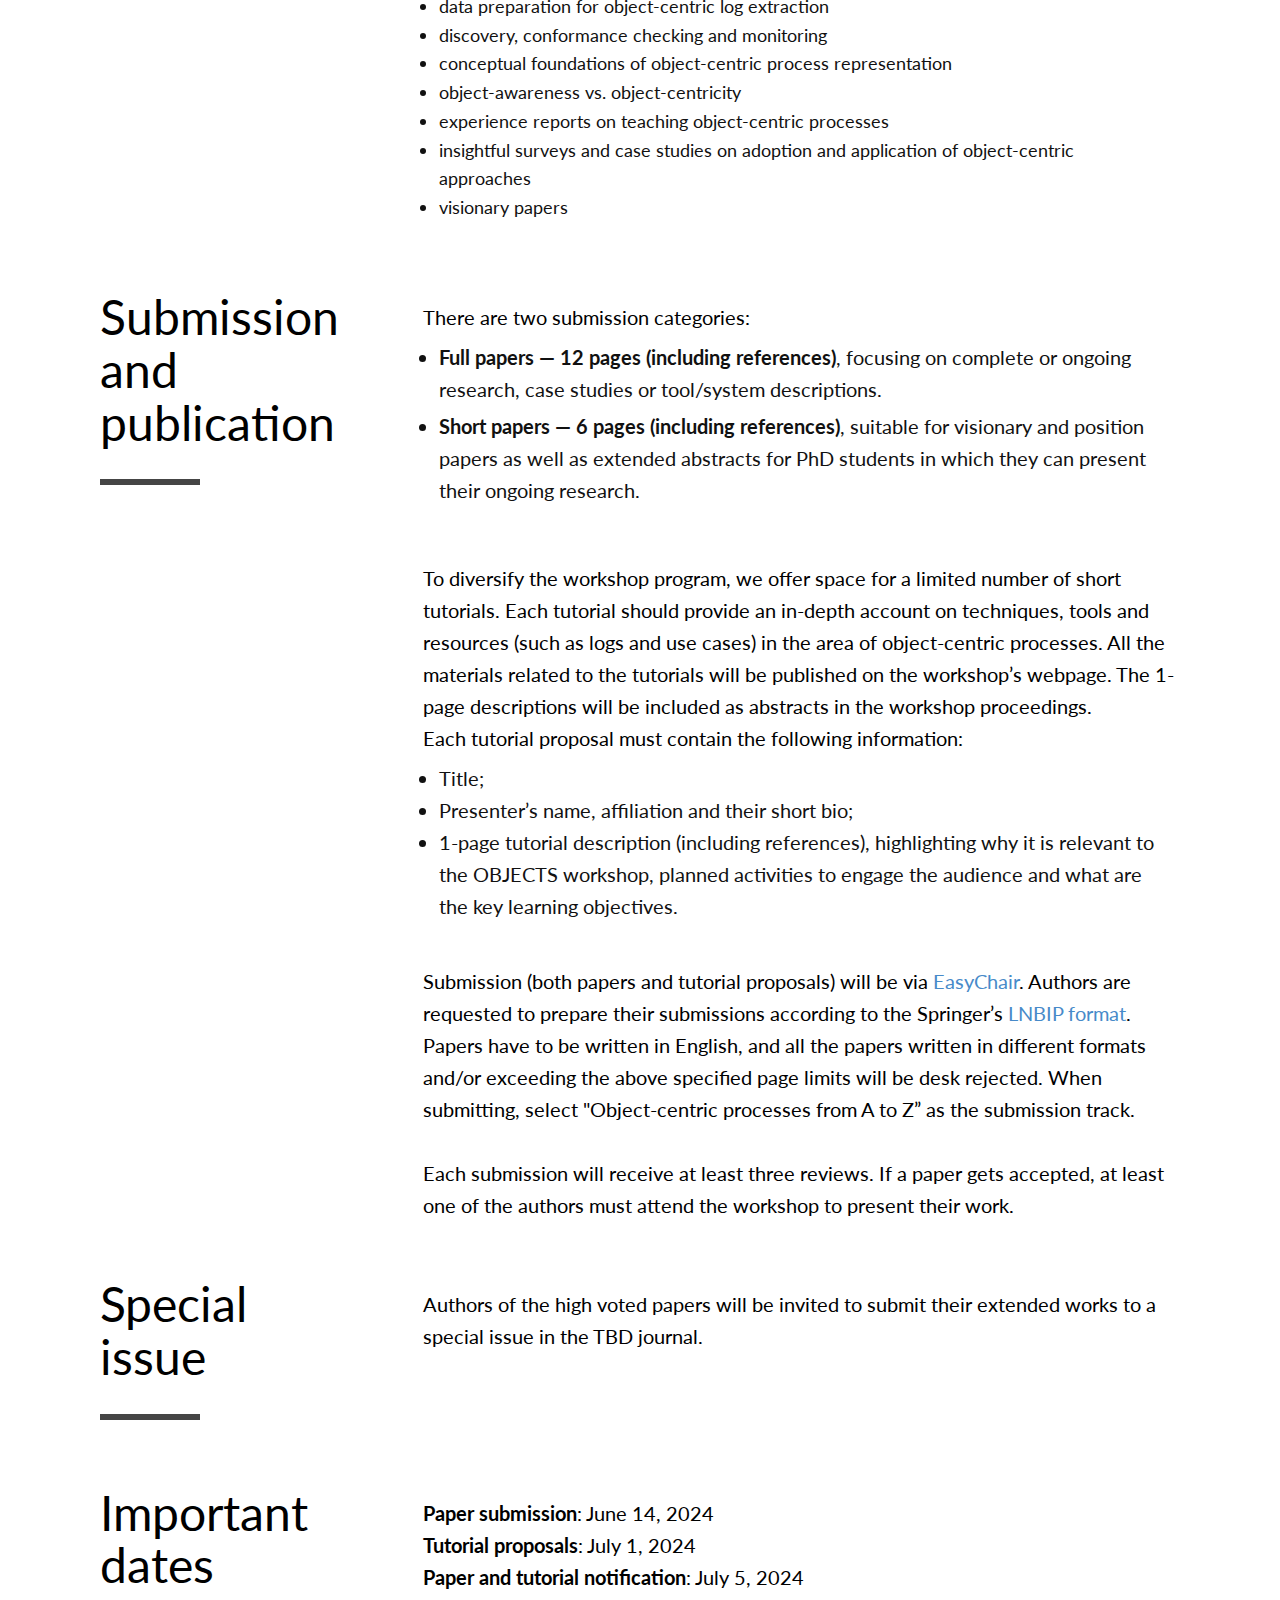
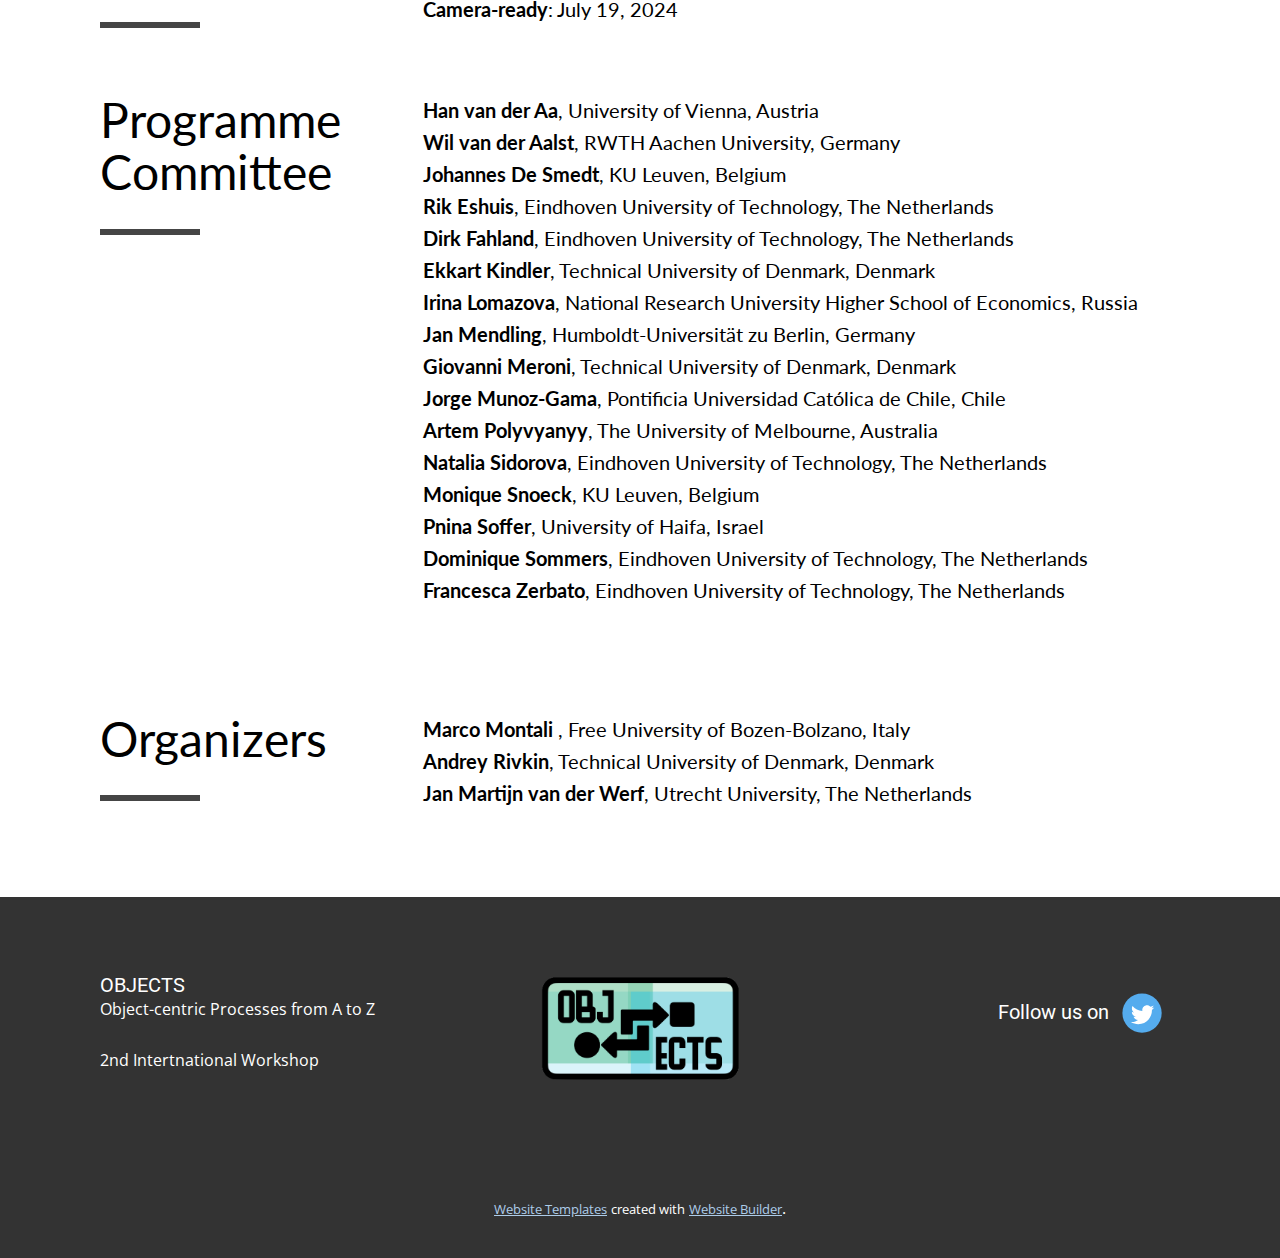
==== commit 066a4732: "update" ====
--- a/index.html
+++ b/index.html
@@ -151,6 +151,58 @@
         </div>
       </div>
     </section>
+    <section class="u-clearfix u-section-4" id="sec-4d59">
+      <div class="u-clearfix u-sheet u-valign-middle-md u-valign-middle-sm u-valign-middle-xl u-valign-middle-xs u-sheet-1">
+        <div class="u-clearfix u-expanded-width u-gutter-0 u-layout-wrap u-layout-wrap-1">
+          <div class="u-layout">
+            <div class="u-layout-row">
+              <div class="u-container-style u-layout-cell u-left-cell u-size-17-xl u-size-21-lg u-size-21-md u-size-21-sm u-size-21-xs u-white u-layout-cell-1">
+                <div class="u-container-layout u-container-layout-1">
+                  <h2 class="u-custom-font u-font-lato u-text u-text-black u-text-1">Submission and publication</h2>
+                  <div class="u-border-6 u-border-grey-dark-1 u-line u-line-horizontal u-line-1"></div>
+                </div>
+              </div>
+              <div class="u-container-style u-layout-cell u-right-cell u-size-39-lg u-size-39-md u-size-39-sm u-size-39-xs u-size-43-xl u-white u-layout-cell-2">
+                <div class="u-container-layout u-container-layout-2">
+                  <p class="u-custom-font u-font-lato u-text u-text-black u-text-2"> There are two submission categories:<br>
+                  </p>
+                  <ul class="u-custom-font u-font-lato u-spacing-5 u-text u-text-3">
+                    <li>
+                      <span style="font-weight: 700;">Full papers — 12 pages (including references)</span>, focusing on complete or ongoing research, case
+studies or tool/system descriptions.<br>
+                    </li>
+                    <li>
+                      <span style="font-weight: 700;">Short papers — 6 pages (including references)</span>, suitable for visionary and position papers as
+well as extended abstracts for PhD students in which they can present their ongoing research.&nbsp;<br>
+                    </li>
+                  </ul>
+                  <p class="u-custom-font u-font-lato u-text u-text-black u-text-2">To diversify the workshop program, we offer space for a limited number of short tutorials.
+                    Each tutorial should provide an in-depth account on techniques, tools and resources (such as logs and use cases) in the area of object-centric processes. 
+                    All the materials related to the tutorials will be published on the workshop’s webpage. 
+                    The 1-page descriptions will be included as abstracts in the workshop proceedings. <br>
+                    Each tutorial proposal must contain the following information:<br>
+                  </p>
+                  <ul class="u-custom-font u-font-lato u-text u-text-3">
+                    <li> Title;<br>
+                    </li>
+                    <li> Presenter’s name, affiliation and their short bio;<br>
+                    </li>
+                    <li> 1-page tutorial description (including references), highlighting why it is relevant to the OBJECTS workshop, planned activities 
+                      to engage the audience and what are the key learning objectives.</li>
+                  </ul>
+                  <p class="u-custom-font u-font-lato u-text u-text-black u-text-4"> Submission (both papers and tutorial proposals) will be via <a href="https://easychair.org/conferences/?conf=bpm2024">EasyChair</a>. 
+                    Authors are requested to prepare their submissions according to the Springer’s <a href="https://www.springer.com/computer/lncs?SGWID=0-164-6-791344-0">LNBIP format</a>.
+                    Papers have to be written in English, and all the papers written in different formats and/or exceeding the above specified page limits will be desk rejected. When submitting, select "Object-centric processes from A to Z” as the submission track.  &nbsp;<br>
+                    <br>Each submission will receive at least three reviews. If a paper gets accepted, at least one of the
+authors must attend the workshop to present their work.&nbsp;<br><br>
+                  </p>
+                </div>
+              </div>
+            </div>
+          </div>
+        </div>
+      </div>
+    </section>
     <section class="u-clearfix u-section-5" id="sec-98ea">
       <div class="u-clearfix u-sheet u-valign-middle-md u-valign-middle-xl u-sheet-1">
         <div class="u-clearfix u-expanded-width u-gutter-0 u-layout-wrap u-layout-wrap-1">
@@ -189,10 +241,10 @@
               <div class="u-container-style u-layout-cell u-right-cell u-size-39-lg u-size-39-md u-size-39-sm u-size-39-xs u-size-43-xl u-white u-layout-cell-2">
                 <div class="u-container-layout u-valign-middle-sm u-container-layout-2">
                   <p class="u-custom-font u-font-lato u-text u-text-black u-text-3">
-                    <span style="font-weight: 700;">Submission</span>: June 14, 2024<br>
-                    <span style="font-weight: 700;">Notification</span>: July 5, 2024<br>
-                    <span style="font-weight: 700;">Final</span>
-                    <span style="font-weight: 700;">version</span>: July 19, 2024 
+                    <span style="font-weight: 700;">Paper submission</span>: June 14, 2024<br>
+                    <span style="font-weight: 700;">Tutorial proposals</span>: July 1, 2024<br>
+                    <span style="font-weight: 700;">Paper and tutorial notification</span>: July 5, 2024<br>
+                    <span style="font-weight: 700;">Camera-ready</span>: July 19, 2024 
                   </p>
                 </div>
               </div>
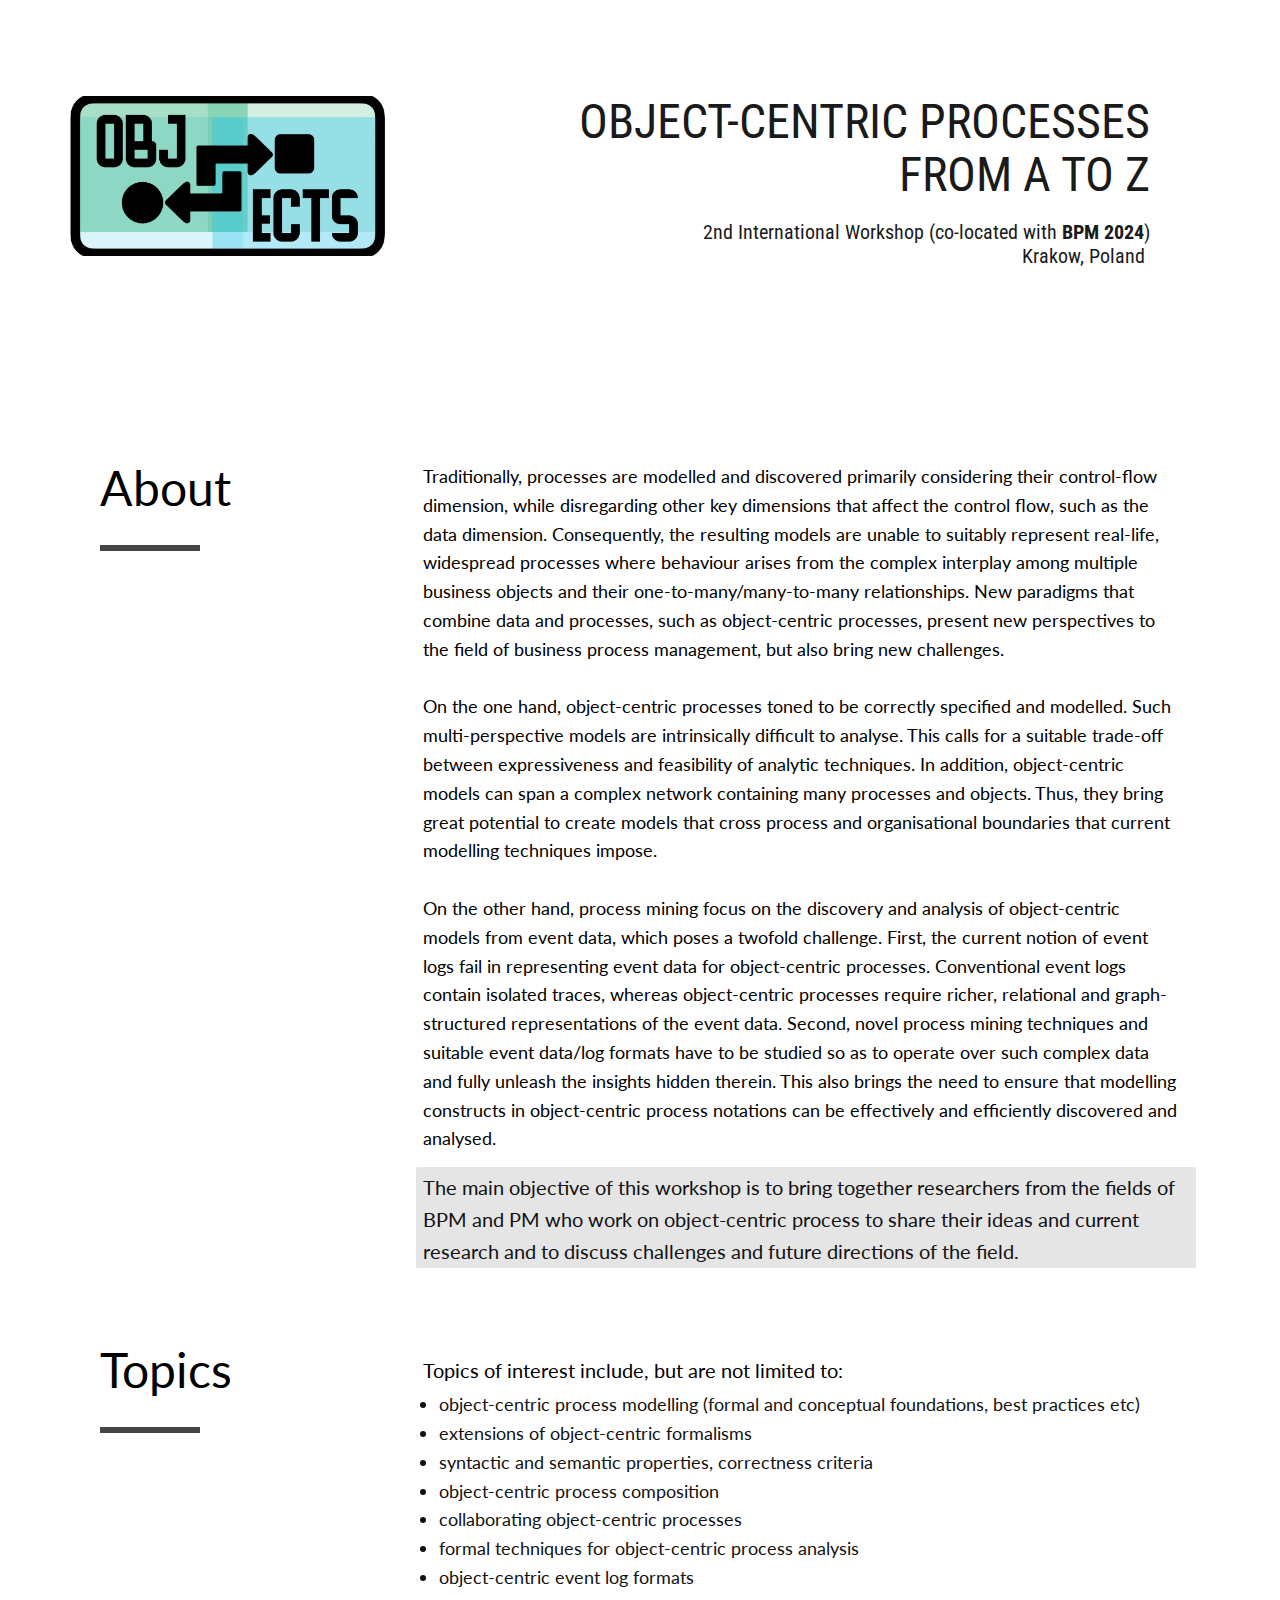
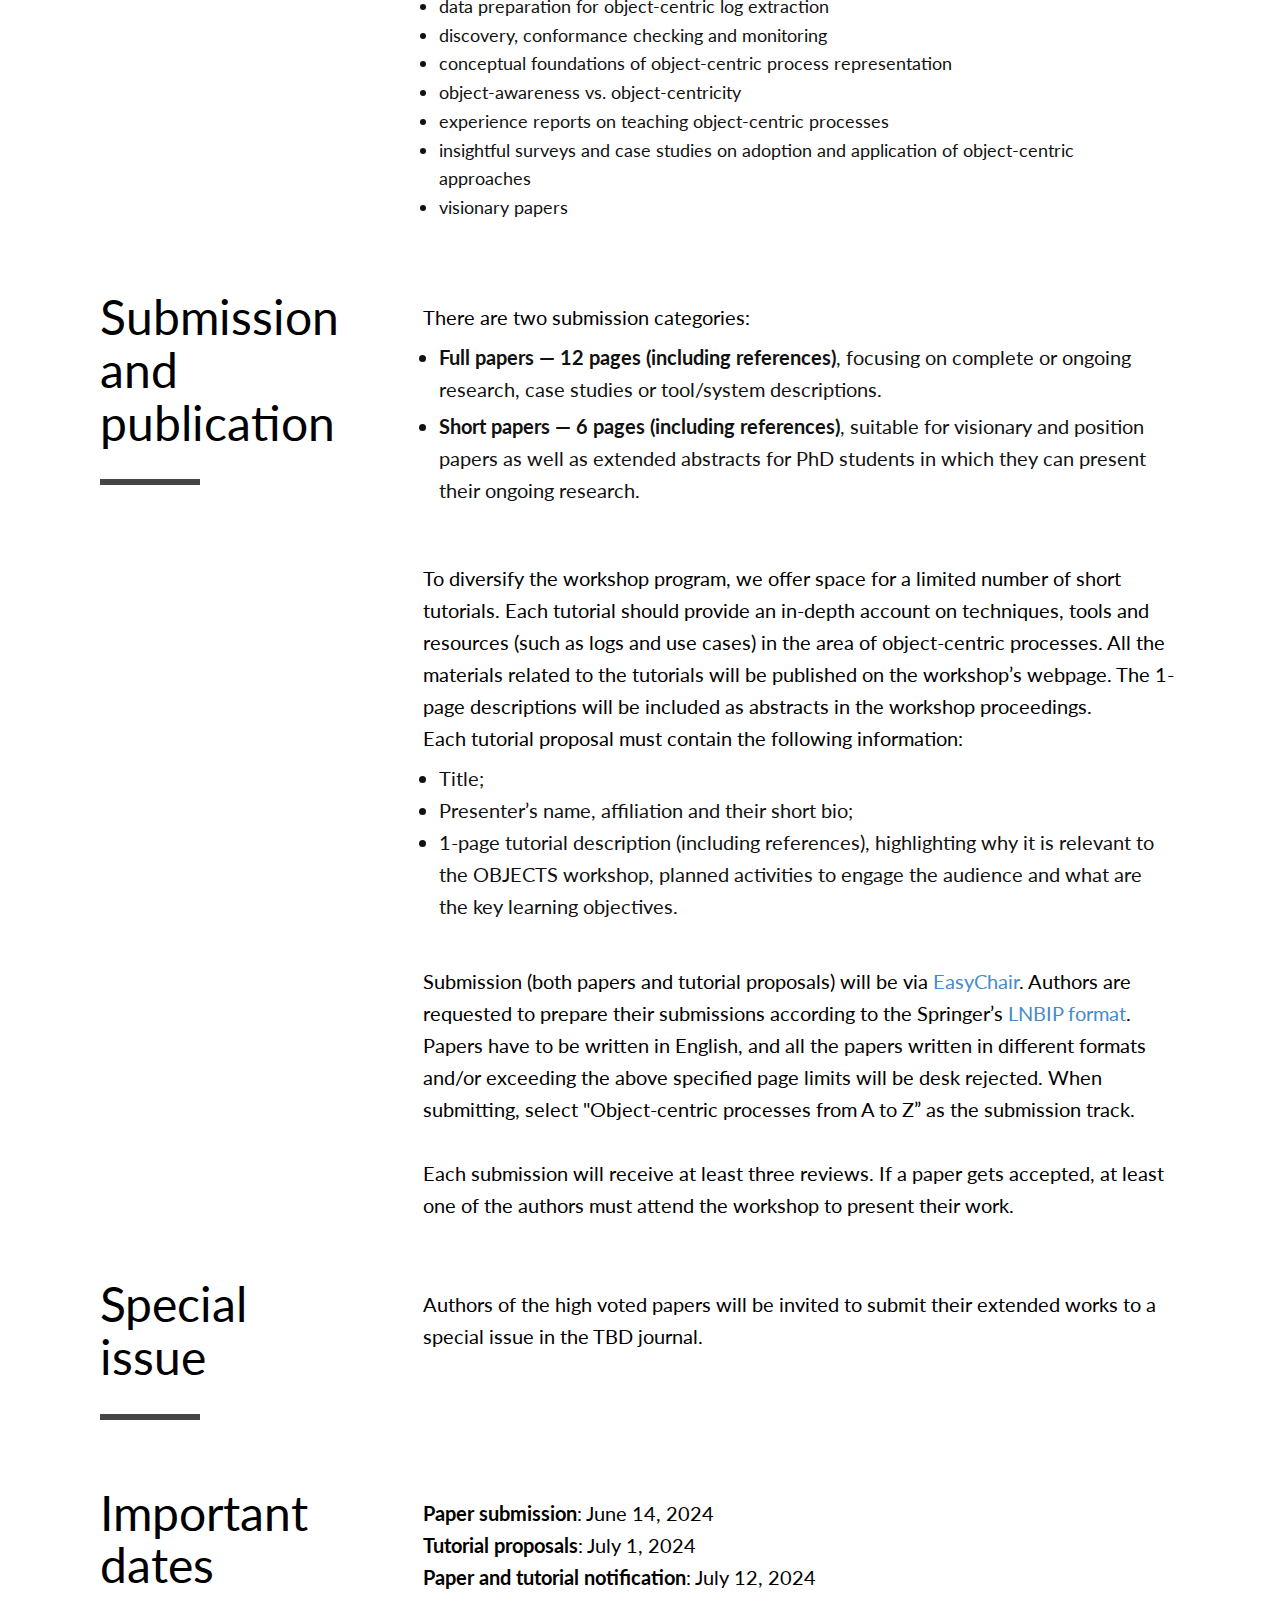
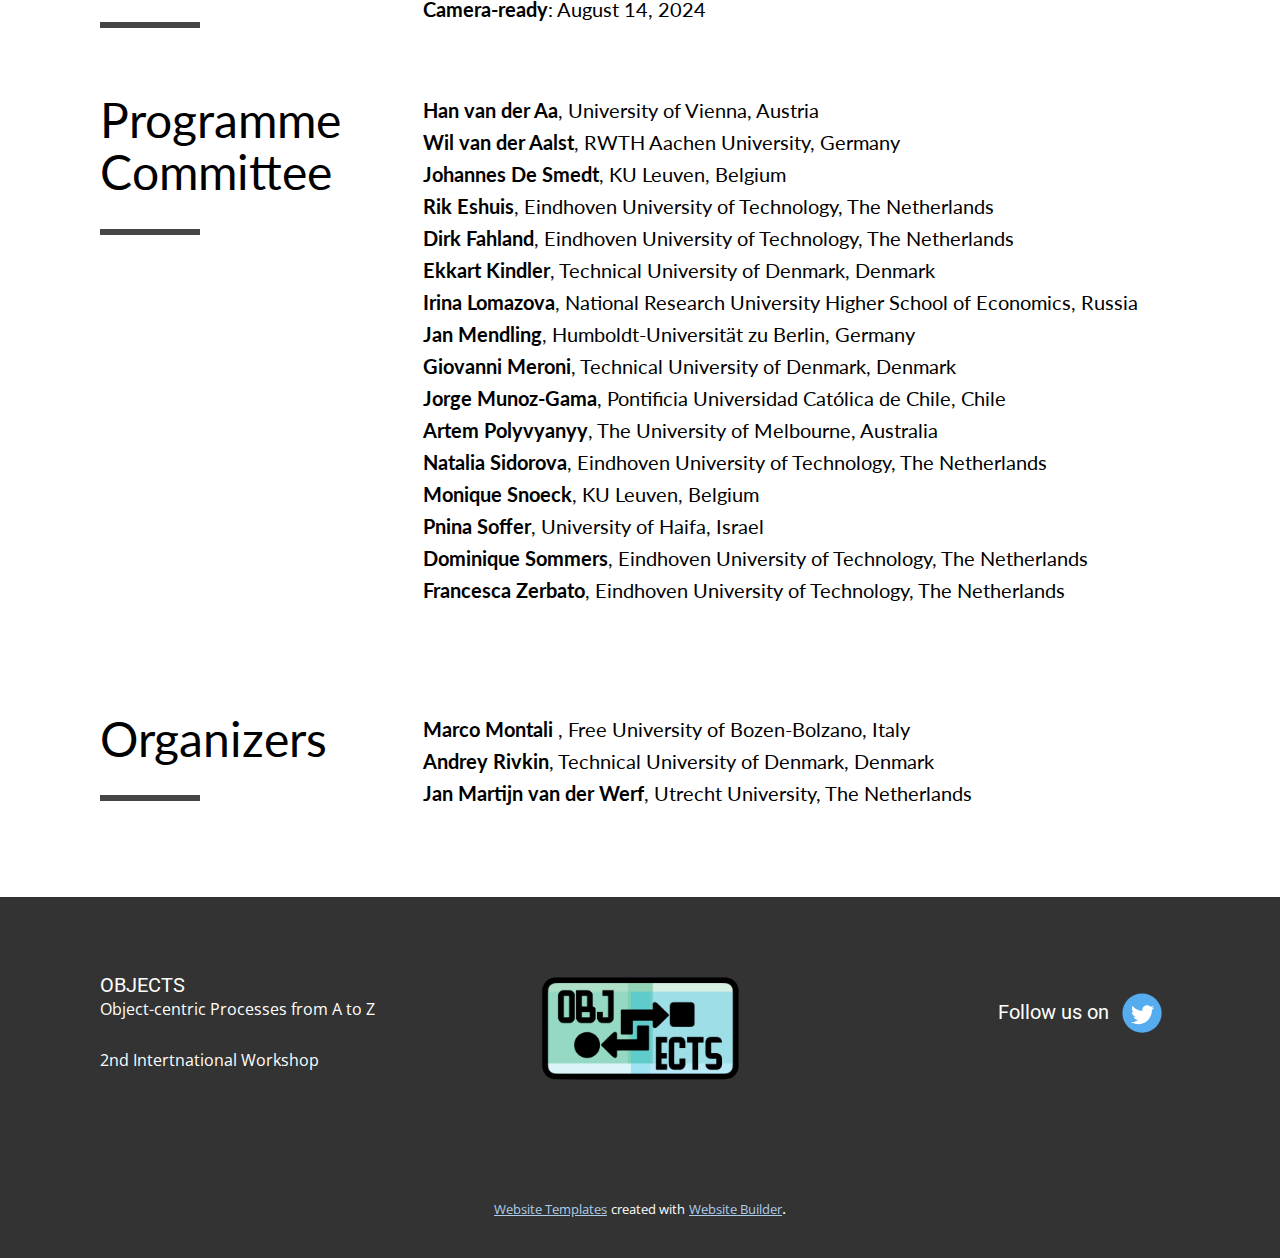
==== commit c66e3850: "Update index.html" ====
--- a/index.html
+++ b/index.html
@@ -243,8 +243,8 @@
                   <p class="u-custom-font u-font-lato u-text u-text-black u-text-3">
                     <span style="font-weight: 700;">Paper submission</span>: June 14, 2024<br>
                     <span style="font-weight: 700;">Tutorial proposals</span>: July 1, 2024<br>
-                    <span style="font-weight: 700;">Paper and tutorial notification</span>: July 5, 2024<br>
-                    <span style="font-weight: 700;">Camera-ready</span>: July 19, 2024 
+                    <span style="font-weight: 700;">Paper and tutorial notification</span>: July 12, 2024<br>
+                    <span style="font-weight: 700;">Camera-ready</span>: August 14, 2024 
                   </p>
                 </div>
               </div>
